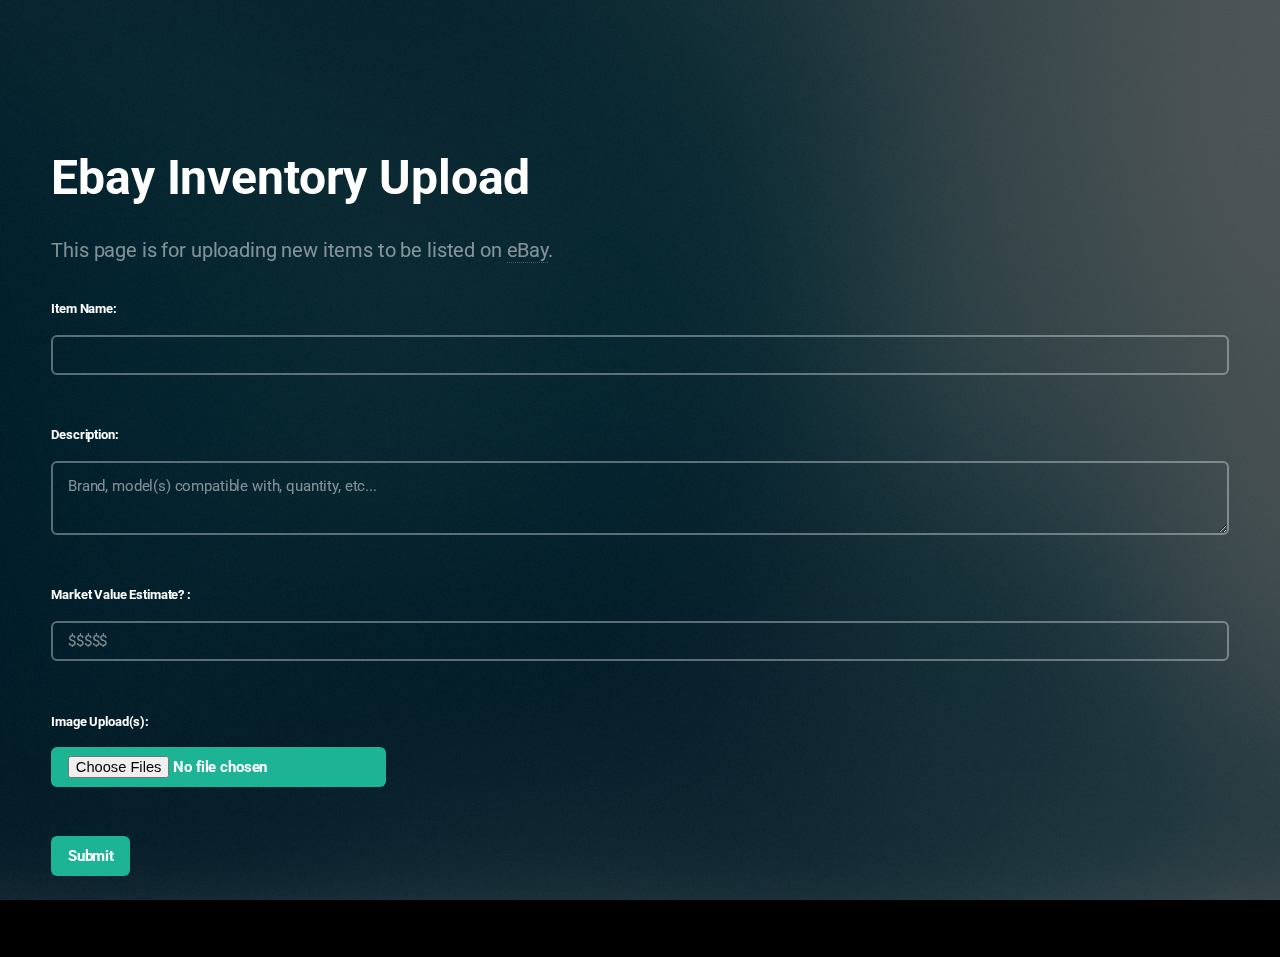
==== pages/index.html @ 5e9b17e1 "Initial Repo Setup" ====
<!DOCTYPE HTML>

<html>
<head>
    <title>eBay Inventory Upload</title>
    <meta charset="utf-8" />
    <meta name="viewport" content="width=device-width, initial-scale=1, user-scalable=no" />
    <link rel="stylesheet" href="assets/css/main.css"/>
</head>
<body class="is-preload">

    <!-- Header -->
    <header id="header">
        <h1>Ebay Inventory Upload</h1>
        <p>This page is for uploading new items to be listed on <a href="https://www.ebay.com">eBay</a>.</p>
        <p></p>
    </header>

    <!-- Item upload Form -->

    <form id="uploadForm" enctype="multipart/form-data" action="/upload" method="post">
        <label for="itemName">Item Name:</label>
        <input type="text" id="itemName" name="itemName" required>
        <br><br>
        <label for="itemDescription">Description:</label>
        <textarea id="itemDescription" name="itemDescription"
            placeholder="Brand, model(s) compatible with, quantity, etc..."></textarea>
        <br><br>
        <label for="cost">Market Value Estimate? :</label>
        <input type="text" id="cost" name="cost" placeholder="$$$$$">
        <br><br>
        <label for="imgUpload">Image Upload(s):</label>
        <input type="file" id="imgUpload" name="files" multiple="multiple">
        <br><br><br>
        <input type="submit" value="Submit">
    </form>

    <!-- Footer -->
    <!-- Scripts -->
    <script src="assets/js/main.js"></script>

</body>
</html>
---- pages/assets/css/main.css ----
@import url(fontawesome-all.min.css);
@import url("https://fonts.googleapis.com/css?family=Roboto:400,700");
/*
	Eventually by HTML5 UP
	html5up.net | @ajlkn
	Free for personal and commercial use under the CCA 3.0 license (html5up.net/license)
*/
html, body, div, span, applet, object,
iframe, h1, h2, h3, h4, h5, h6, p, blockquote,
pre, a, abbr, acronym, address, big, cite,
code, del, dfn, em, img, ins, kbd, q, s, samp,
small, strike, strong, sub, sup, tt, var, b,
u, i, center, dl, dt, dd, ol, ul, li, fieldset,
form, label, legend, table, caption, tbody,
tfoot, thead, tr, th, td, article, aside,
canvas, details, embed, figure, figcaption,
footer, header, hgroup, menu, nav, output, ruby,
section, summary, time, mark, audio, video {
    margin: 0;
    padding: 0;
    border: 0;
    font-size: 100%;
    font: inherit;
    vertical-align: baseline;
}

header.main {
    margin-top: 25%;
}

article, aside, details, figcaption, figure,
footer, header, hgroup, menu, nav, section {
    display: block;
}

body {
    line-height: 1;
}

ol, ul {
    list-style: none;
}

blockquote, q {
    quotes: none;
}

    blockquote:before, blockquote:after, q:before, q:after {
        content: '';
        content: none;
    }

table {
    border-collapse: collapse;
    border-spacing: 0;
}

body {
    -webkit-text-size-adjust: none;
}

mark {
    background-color: transparent;
    color: inherit;
}

input::-moz-focus-inner {
    border: 0;
    padding: 0;
}

input, select, textarea {
    -moz-appearance: none;
    -webkit-appearance: none;
    -ms-appearance: none;
    appearance: none;
}

/* Basic */
@-ms-viewport {
    width: device-width;
}

body {
    -ms-overflow-style: scrollbar;
}

@media screen and (max-width: 480px) {
    html, body {
        min-width: 320px;
    }
}



html {
    box-sizing: border-box;
}

*, *:before, *:after {
    box-sizing: inherit;
}

html, body {
    height: 100%;
    overflow-x: hidden;
    width: 100%;
}

@media screen and (max-height: 640px) {
    html, body {
        height: auto;
        min-height: 100%;
    }
}

body {
    display: -moz-flex;
    display: -webkit-flex;
    display: -ms-flex;
    display: flex;
    -moz-flex-direction: column;
    -webkit-flex-direction: column;
    -ms-flex-direction: column;
    flex-direction: column;
    -moz-justify-content: center;
    -webkit-justify-content: center;
    -ms-justify-content: center;
    justify-content: center;
    background-color: #000;
    padding: 6em 4em 4em 4em;
}

    body.is-preload *, body.is-preload *:before, body.is-preload *:after {
        -moz-animation: none !important;
        -webkit-animation: none !important;
        -ms-animation: none !important;
        animation: none !important;
        -moz-transition: none !important;
        -webkit-transition: none !important;
        -ms-transition: none !important;
        transition: none !important;
    }

    body > * {
        position: relative;
        z-index: 2;
    }

@media screen and (max-width: 1680px) {
    body {
        padding: 6em 3.5em 3.5em 3.5em;
    }
}

@media screen and (max-width: 736px) {
    body {
        padding: 5em 2em 2em 2em;
    }
}

@media screen and (max-width: 360px) {
    body {
        padding: 5em 1.25em 1.25em 1.25em;
    }
}

/* BG */
#bg {
    -moz-transition: opacity 2s ease-in-out;
    -webkit-transition: opacity 2s ease-in-out;
    -ms-transition: opacity 2s ease-in-out;
    transition: opacity 2s ease-in-out;
    height: 100%;
    left: 0;
    opacity: 0.375;
    position: fixed;
    top: 0;
    width: 100%;
    z-index: 1;
}

    #bg div {
        -moz-transition: opacity 3s ease;
        -webkit-transition: opacity 3s ease;
        -ms-transition: opacity 3s ease;
        transition: opacity 3s ease;
        background-size: cover;
        height: 100%;
        left: 0;
        opacity: 0;
        position: absolute;
        top: 0;
        visibility: hidden;
        width: 150%;
    }

        #bg div.visible {
            -moz-animation: bg 45s linear infinite;
            -webkit-animation: bg 45s linear infinite;
            -ms-animation: bg 45s linear infinite;
            animation: bg 45s linear infinite;
            opacity: 1;
            visibility: visible;
            z-index: 1;
        }

            #bg div.visible.top {
                z-index: 2;
            }

@media screen and (max-width: 1280px) {
    #bg div.visible {
        -moz-animation: bg 29.25s linear infinite;
        -webkit-animation: bg 29.25s linear infinite;
        -ms-animation: bg 29.25s linear infinite;
        animation: bg 29.25s linear infinite;
    }
}

@media screen and (max-width: 736px) {
    #bg div.visible {
        -moz-animation: bg 18s linear infinite;
        -webkit-animation: bg 18s linear infinite;
        -ms-animation: bg 18s linear infinite;
        animation: bg 18s linear infinite;
    }
}

#bg div:only-child {
    -moz-animation-direction: alternate !important;
    -webkit-animation-direction: alternate !important;
    -ms-animation-direction: alternate !important;
    animation-direction: alternate !important;
}

body.is-preload #bg {
    opacity: 0;
}

@-moz-keyframes bg {
    0% {
        -moz-transform: translateX(0);
        -webkit-transform: translateX(0);
        -ms-transform: translateX(0);
        transform: translateX(0);
    }

    100% {
        -moz-transform: translateX(-25%);
        -webkit-transform: translateX(-25%);
        -ms-transform: translateX(-25%);
        transform: translateX(-25%);
    }
}

@-webkit-keyframes bg {
    0% {
        -moz-transform: translateX(0);
        -webkit-transform: translateX(0);
        -ms-transform: translateX(0);
        transform: translateX(0);
    }

    100% {
        -moz-transform: translateX(-25%);
        -webkit-transform: translateX(-25%);
        -ms-transform: translateX(-25%);
        transform: translateX(-25%);
    }
}

@-ms-keyframes bg {
    0% {
        -moz-transform: translateX(0);
        -webkit-transform: translateX(0);
        -ms-transform: translateX(0);
        transform: translateX(0);
    }

    100% {
        -moz-transform: translateX(-25%);
        -webkit-transform: translateX(-25%);
        -ms-transform: translateX(-25%);
        transform: translateX(-25%);
    }
}

@keyframes bg {
    0% {
        -moz-transform: translateX(0);
        -webkit-transform: translateX(0);
        -ms-transform: translateX(0);
        transform: translateX(0);
    }

    100% {
        -moz-transform: translateX(-25%);
        -webkit-transform: translateX(-25%);
        -ms-transform: translateX(-25%);
        transform: translateX(-25%);
    }
}

/* Type */
body, input, select, textarea {
    color: rgba(255, 255, 255, 0.75);
    font-family: "Roboto", sans-serif;
    font-size: 16pt;
    font-weight: 400;
    letter-spacing: -0.01em;
    line-height: 1.65em;
}

@media screen and (max-width: 1680px) {
    body, input, select, textarea {
        font-size: 12pt;
    }
}

@media screen and (max-width: 1280px) {
    body, input, select, textarea {
        font-size: 11pt;
    }
}

@media screen and (max-width: 980px) {
    body, input, select, textarea {
        font-size: 12pt;
    }
}

@media screen and (max-width: 736px) {
    body, input, select, textarea {
        font-size: 12pt;
    }
}

@media screen and (max-width: 480px) {
    body, input, select, textarea {
        font-size: 12pt;
    }
}

a {
    -moz-transition: border-bottom-color 0.2s ease, color 0.2s ease;
    -webkit-transition: border-bottom-color 0.2s ease, color 0.2s ease;
    -ms-transition: border-bottom-color 0.2s ease, color 0.2s ease;
    transition: border-bottom-color 0.2s ease, color 0.2s ease;
    border-bottom: dotted 1px rgba(255, 255, 255, 0.25);
    color: #1cb495;
    text-decoration: none;
}

    a:hover {
        border-bottom-color: transparent;
        color: #1cb495 !important;
        text-decoration: none;
    }

strong, b {
    color: #fff;
    font-weight: 700;
}

em, i {
    font-style: italic;
}

p {
    margin: 0 0 2em 0;
}

h1, h2, h3, h4, h5, h6 {
    color: #fff;
    font-weight: 700;
    line-height: 1em;
    margin: 0 0 1em 0;
}

    h1 a, h2 a, h3 a, h4 a, h5 a, h6 a {
        color: inherit;
        text-decoration: none;
    }

h1 {
    font-size: 2.5em;
    line-height: 1.25em;
}

h2 {
    font-size: 1.75em;
    line-height: 1.5em;
}

h3 {
    font-size: 1.35em;
    line-height: 1.5em;
}

h4 {
    font-size: 1.1em;
    line-height: 1.5em;
}

h5 {
    font-size: 0.9em;
    line-height: 1.5em;
}

h6 {
    font-size: 0.7em;
    line-height: 1.5em;
}

sub {
    font-size: 0.8em;
    position: relative;
    top: 0.5em;
}

sup {
    font-size: 0.8em;
    position: relative;
    top: -0.5em;
}

blockquote {
    border-left: solid 8px rgba(255, 255, 255, 0.35);
    font-style: italic;
    margin: 0 0 2em 0;
    padding: 0.5em 0 0.5em 2em;
}

code {
    background: rgba(255, 255, 255, 0.125);
    border-radius: 6px;
    border: solid 2px rgba(255, 255, 255, 0.35);
    font-family: "Courier New", monospace;
    font-size: 0.9em;
    margin: 0 0.25em;
    padding: 0.25em 0.65em;
}

pre {
    -webkit-overflow-scrolling: touch;
    font-family: "Courier New", monospace;
    font-size: 0.9em;
    margin: 0 0 2em 0;
}

    pre code {
        display: block;
        line-height: 1.75em;
        padding: 1em 1.5em;
        overflow-x: auto;
    }

hr {
    border: 0;
    border-bottom: solid 2px rgba(255, 255, 255, 0.35);
    margin: 2em 0;
}

    hr.major {
        margin: 3em 0;
    }

/* Section/Article */
section.special, article.special {
    text-align: center;
}

header p {
    color: rgba(255, 255, 255, 0.5);
    position: relative;
    margin: 0 0 1.5em 0;
}

header h2 + p {
    font-size: 1.25em;
    margin-top: -1em;
    line-height: 1.5em;
}

header h3 + p {
    font-size: 1.1em;
    margin-top: -0.8em;
    line-height: 1.5em;
}

header h4 + p,
header h5 + p,
header h6 + p {
    font-size: 0.9em;
    margin-top: -0.6em;
    line-height: 1.5em;
}

@media screen and (max-width: 980px) {
    header br {
        display: none;
    }
}

@media screen and (max-width: 736px) {
    header br {
        display: inline;
    }
}

@media screen and (max-width: 480px) {
    header br {
        display: none;
    }
}

/* Icon */
.icon {
    text-decoration: none;
    border-bottom: none;
    position: relative;
}

    .icon:before {
        -moz-osx-font-smoothing: grayscale;
        -webkit-font-smoothing: antialiased;
        display: inline-block;
        font-style: normal;
        font-variant: normal;
        text-rendering: auto;
        line-height: 1;
        text-transform: none !important;
        font-family: 'Font Awesome 5 Free';
        font-weight: 400;
    }

    .icon > .label {
        display: none;
    }

    .icon:before {
        line-height: inherit;
    }

    .icon.solid:before {
        font-weight: 900;
    }

    .icon.brands:before {
        font-family: 'Font Awesome 5 Brands';
    }

/* List */
ol {
    list-style: decimal;
    margin: 0 0 2em 0;
    padding-left: 1.25em;
}

    ol li {
        padding-left: 0.25em;
    }

ul {
    list-style: disc;
    margin: 0 0 2em 0;
    padding-left: 1em;
}

    ul li {
        padding-left: 0.5em;
    }

    /* Icons */
    ul.icons {
        cursor: default;
        list-style: none;
        padding-left: 0;
    }

        ul.icons li {
            display: inline-block;
            padding: 0 1em 0 0;
        }

            ul.icons li:last-child {
                padding-right: 0;
            }

            ul.icons li .icon:before {
                font-size: 1.25em;
            }

            ul.icons li a {
                color: inherit;
            }

/* Form */
form {
    margin: 0 0 2em 0;
}

    form .message {
        text-decoration: none;
        -moz-transition: opacity 0.2s ease-in-out, -moz-transform 0.2s ease-in-out;
        -webkit-transition: opacity 0.2s ease-in-out, -webkit-transform 0.2s ease-in-out;
        -ms-transition: opacity 0.2s ease-in-out, -ms-transform 0.2s ease-in-out;
        transition: opacity 0.2s ease-in-out, transform 0.2s ease-in-out;
        -moz-transform: scale(1.05);
        -webkit-transform: scale(1.05);
        -ms-transform: scale(1.05);
        transform: scale(1.05);
        height: 2.75em;
        line-height: 2.75em;
        opacity: 0;
    }

        form .message:before {
            -moz-osx-font-smoothing: grayscale;
            -webkit-font-smoothing: antialiased;
            display: inline-block;
            font-style: normal;
            font-variant: normal;
            text-rendering: auto;
            line-height: 1;
            text-transform: none !important;
            font-family: 'Font Awesome 5 Free';
            font-weight: 900;
        }

        form .message:before {
            margin-right: 0.5em;
        }

        form .message.visible {
            -moz-transform: scale(1);
            -webkit-transform: scale(1);
            -ms-transform: scale(1);
            transform: scale(1);
            opacity: 1;
        }

        form .message.success {
            color: #1cb495;
        }

            form .message.success:before {
                content: '\f00c';
            }

        form .message.failure {
            color: #ff2361;
        }

            form .message.failure:before {
                content: '\f119';
            }

label {
    color: #fff;
    display: block;
    font-size: 0.9em;
    font-weight: 700;
    margin: 0 0 1em 0;
}

@-moz-keyframes focus {
    0% {
        -moz-transform: scale(1);
        -webkit-transform: scale(1);
        -ms-transform: scale(1);
        transform: scale(1);
    }

    50% {
        -moz-transform: scale(1.025);
        -webkit-transform: scale(1.025);
        -ms-transform: scale(1.025);
        transform: scale(1.025);
    }

    100% {
        -moz-transform: scale(1);
        -webkit-transform: scale(1);
        -ms-transform: scale(1);
        transform: scale(1);
    }
}

@-webkit-keyframes focus {
    0% {
        -moz-transform: scale(1);
        -webkit-transform: scale(1);
        -ms-transform: scale(1);
        transform: scale(1);
    }

    50% {
        -moz-transform: scale(1.025);
        -webkit-transform: scale(1.025);
        -ms-transform: scale(1.025);
        transform: scale(1.025);
    }

    100% {
        -moz-transform: scale(1);
        -webkit-transform: scale(1);
        -ms-transform: scale(1);
        transform: scale(1);
    }
}

@-ms-keyframes focus {
    0% {
        -moz-transform: scale(1);
        -webkit-transform: scale(1);
        -ms-transform: scale(1);
        transform: scale(1);
    }

    50% {
        -moz-transform: scale(1.025);
        -webkit-transform: scale(1.025);
        -ms-transform: scale(1.025);
        transform: scale(1.025);
    }

    100% {
        -moz-transform: scale(1);
        -webkit-transform: scale(1);
        -ms-transform: scale(1);
        transform: scale(1);
    }
}

@keyframes focus {
    0% {
        -moz-transform: scale(1);
        -webkit-transform: scale(1);
        -ms-transform: scale(1);
        transform: scale(1);
    }

    50% {
        -moz-transform: scale(1.025);
        -webkit-transform: scale(1.025);
        -ms-transform: scale(1.025);
        transform: scale(1.025);
    }

    100% {
        -moz-transform: scale(1);
        -webkit-transform: scale(1);
        -ms-transform: scale(1);
        transform: scale(1);
    }
}

input[type="text"],
input[type="password"],
input[type="email"],
select,
textarea {
    -moz-appearance: none;
    -webkit-appearance: none;
    -ms-appearance: none;
    appearance: none;
    -moz-transform: scale(1);
    -webkit-transform: scale(1);
    -ms-transform: scale(1);
    transform: scale(1);
    -moz-transition: border-color 0.2s ease, background-color 0.2s ease;
    -webkit-transition: border-color 0.2s ease, background-color 0.2s ease;
    -ms-transition: border-color 0.2s ease, background-color 0.2s ease;
    transition: border-color 0.2s ease, background-color 0.2s ease;
    background-color: transparent;
    border-radius: 6px;
    border: none;
    border: solid 2px rgba(255, 255, 255, 0.35);
    color: inherit;
    display: block;
    outline: 0;
    padding: 0 1em;
    text-decoration: none;
    width: 100%;
}

    input[type="text"]:invalid,
    input[type="password"]:invalid,
    input[type="email"]:invalid,
    select:invalid,
    textarea:invalid {
        box-shadow: none;
    }

    input[type="text"]:focus,
    input[type="password"]:focus,
    input[type="email"]:focus,
    select:focus,
    textarea:focus {
        -moz-animation: focus 0.1s;
        -webkit-animation: focus 0.1s;
        -ms-animation: focus 0.1s;
        animation: focus 0.1s;
        background-color: rgba(255, 255, 255, 0.125);
        border-color: #1cb495;
    }

select {
    background-image: url("data:image/svg+xml;charset=utf8,%3Csvg xmlns='http://www.w3.org/2000/svg' width='40' height='40' preserveAspectRatio='none' viewBox='0 0 40 40'%3E%3Cpath d='M9.4,12.3l10.4,10.4l10.4-10.4c0.2-0.2,0.5-0.4,0.9-0.4c0.3,0,0.6,0.1,0.9,0.4l3.3,3.3c0.2,0.2,0.4,0.5,0.4,0.9 c0,0.4-0.1,0.6-0.4,0.9L20.7,31.9c-0.2,0.2-0.5,0.4-0.9,0.4c-0.3,0-0.6-0.1-0.9-0.4L4.3,17.3c-0.2-0.2-0.4-0.5-0.4-0.9 c0-0.4,0.1-0.6,0.4-0.9l3.3-3.3c0.2-0.2,0.5-0.4,0.9-0.4S9.1,12.1,9.4,12.3z' fill='rgba(255, 255, 255, 0.35)' /%3E%3C/svg%3E");
    background-size: 1.25rem;
    background-repeat: no-repeat;
    background-position: calc(100% - 1rem) center;
    height: 2.75em;
    padding-right: 2.75em;
    text-overflow: ellipsis;
}

    select option {
        color: #fff;
        background: #000;
    }

    select:focus::-ms-value {
        background-color: transparent;
    }

    select::-ms-expand {
        display: none;
    }

input[type="text"],
input[type="password"],
input[type="email"],
select {
    height: 2.75em;
}

textarea {
    padding: 0.75em 1em;
}

input[type="checkbox"],
input[type="radio"] {
    -moz-appearance: none;
    -webkit-appearance: none;
    -ms-appearance: none;
    appearance: none;
    display: block;
    float: left;
    margin-right: -2em;
    opacity: 0;
    width: 1em;
    z-index: -1;
}

    input[type="checkbox"] + label,
    input[type="radio"] + label {
        text-decoration: none;
        color: rgba(255, 255, 255, 0.75);
        cursor: pointer;
        display: inline-block;
        font-size: 1em;
        font-weight: 400;
        padding-left: 2.4em;
        padding-right: 0.75em;
        position: relative;
    }

        input[type="checkbox"] + label:before,
        input[type="radio"] + label:before {
            -moz-osx-font-smoothing: grayscale;
            -webkit-font-smoothing: antialiased;
            display: inline-block;
            font-style: normal;
            font-variant: normal;
            text-rendering: auto;
            line-height: 1;
            text-transform: none !important;
            font-family: 'Font Awesome 5 Free';
            font-weight: 900;
        }

        input[type="checkbox"] + label:before,
        input[type="radio"] + label:before {
            background: rgba(255, 255, 255, 0.125);
            border-radius: 6px;
            border: solid 2px rgba(255, 255, 255, 0.35);
            content: '';
            display: inline-block;
            font-size: 0.8em;
            height: 1.65em;
            left: 0;
            line-height: 1.65em;
            position: absolute;
            text-align: center;
            top: 0;
            width: 1.65em;
        }

    input[type="checkbox"]:checked + label:before,
    input[type="radio"]:checked + label:before {
        background: #1cb495;
        border-color: #1cb495;
        color: #ffffff;
        content: '\f00c';
    }

    input[type="checkbox"]:focus + label:before,
    input[type="radio"]:focus + label:before {
        border-color: #1cb495;
        box-shadow: 0 0 0 2px #1cb495;
    }

    input[type="checkbox"] + label:before {
        border-radius: 6px;
    }

    input[type="radio"] + label:before {
        border-radius: 100%;
    }

::-webkit-input-placeholder {
    color: rgba(255, 255, 255, 0.5) !important;
    opacity: 1.0;
}

:-moz-placeholder {
    color: rgba(255, 255, 255, 0.5) !important;
    opacity: 1.0;
}

::-moz-placeholder {
    color: rgba(255, 255, 255, 0.5) !important;
    opacity: 1.0;
}

:-ms-input-placeholder {
    color: rgba(255, 255, 255, 0.5) !important;
    opacity: 1.0;
}

.formerize-placeholder {
    color: rgba(255, 255, 255, 0.5) !important;
    opacity: 1.0;
}

/* Button */
input[type="submit"],
input[type="reset"],
input[type="file"],
input[type="button"],
button,
.button {
    -moz-appearance: none;
    -webkit-appearance: none;
    -ms-appearance: none;
    appearance: none;
    -moz-transition: background-color 0.2s ease-in-out, color 0.2s ease-in-out, opacity 0.2s ease-in-out;
    -webkit-transition: background-color 0.2s ease-in-out, color 0.2s ease-in-out, opacity 0.2s ease-in-out;
    -ms-transition: background-color 0.2s ease-in-out, color 0.2s ease-in-out, opacity 0.2s ease-in-out;
    transition: background-color 0.2s ease-in-out, color 0.2s ease-in-out, opacity 0.2s ease-in-out;
    background-color: #1cb495;
    border-radius: 6px;
    border: 0;
    color: #ffffff !important;
    cursor: pointer;
    display: inline-block;
    font-weight: 700;
    height: 2.75em;
    line-height: 2.75em;
    padding: 0 1.125em;
    text-align: center;
    text-decoration: none;
    white-space: nowrap;
}

    input[type="submit"]:hover,
    input[type="reset"]:hover,
    input[type="file"]:hover,
    input[type="button"]:hover,
    button:hover,
    .button:hover {
        background-color: #1fcaa7;
    }

    input[type="submit"]:active,
    input[type="reset"]:active,
    input[type="button"]:active,
    input[type="file"]:active,
    button:active,
    .button:active {
        background-color: #199e83;
    }

    input[type="submit"].disabled, input[type="submit"]:disabled,
    input[type="reset"].disabled,
    input[type="reset"]:disabled,
    input[type="button"].disabled,
    input[type="button"]:disabled,
    input[type="file"]:disabled,
    button.disabled,
    button:disabled,
    .button.disabled,
    .button:disabled {
        opacity: 0.5;
    }

@media screen and (max-width: 480px) {
    input[type="submit"],
    input[type="reset"],
    input[type="file"],
    input[type="button"],
    button,
    .button {
        padding: 0;
    }
}

/* Header */
#header h1 {
    font-size: 3.25em;
    margin: 10% 0 0.55em 0;
}

#header p {
    font-size: 1.35em;
    line-height: 1.65em;
}

#header a {
    color: inherit;
}

@media screen and (max-width: 736px) {
    #header h1 {
        font-size: 2em;
    }

    #header p {
        font-size: 1em;
    }
}

@media screen and (max-width: 480px) {
    #header {
        margin: 0 0 1em 0;
    }
}

/* Signup Form */
#signup-form {
    display: -moz-flex;
    display: -webkit-flex;
    display: -ms-flex;
    display: flex;
    position: relative;
}

    #signup-form input[type="text"],
    #signup-form input[type="password"],
    #signup-form input[type="email"] {
        width: 18em;
    }

    #signup-form > * {
        margin: 0 0 0 1em;
    }

    #signup-form > :first-child {
        margin: 0 0 0 0;
    }

@media screen and (max-width: 480px) {
    #signup-form {
        -moz-flex-direction: column;
        -webkit-flex-direction: column;
        -ms-flex-direction: column;
        flex-direction: column;
    }

        #signup-form input[type="type"],
        #signup-form input[type="password"],
        #signup-form input[type="email"] {
            width: 100%;
        }

        #signup-form > * {
            margin: 1.25em 0 0 0;
        }

        #signup-form .message {
            bottom: -1.5em;
            font-size: 0.9em;
            height: 1em;
            left: 0;
            line-height: inherit;
            margin-top: 0;
            position: absolute;
        }
}

/* Footer */
#footer {
    -moz-transition: opacity 0.5s ease-in-out;
    -webkit-transition: opacity 0.5s ease-in-out;
    -ms-transition: opacity 0.5s ease-in-out;
    transition: opacity 0.5s ease-in-out;
    bottom: 4em;
    color: rgba(255, 255, 255, 0.5);
    left: 4em;
    opacity: 0.5;
    position: absolute;
}

    #footer .icons {
        margin: 0 0 0.5em 0;
    }

    #footer .copyright {
        font-size: 0.8em;
        list-style: none;
        padding: 0;
    }

        #footer .copyright li {
            border-left: solid 1px rgba(255, 255, 255, 0.25);
            display: inline-block;
            line-height: 1em;
            margin: 0 0 0 0.75em;
            padding: 0 0 0 0.75em;
        }

            #footer .copyright li:first-child {
                border-left: 0;
                margin-left: 0;
                padding-left: 0;
            }

        #footer .copyright a {
            color: inherit;
        }

    #footer:hover {
        opacity: 1;
    }

    #footer > :last-child {
        margin-bottom: 0;
    }

@media screen and (max-width: 1680px) {
    #footer {
        bottom: 3.5em;
        left: 3.5em;
    }
}

@media screen and (max-width: 736px) {
    #footer {
        bottom: 2em;
        left: 2em;
    }
}

@media screen and (max-width: 360px) {
    #footer {
        bottom: 1.25em;
        left: 1.25em;
    }
}

@media screen and (max-height: 640px) {
    #footer {
        bottom: auto;
        left: auto;
        margin: 1em 0 0 0;
        position: relative;
    }
}
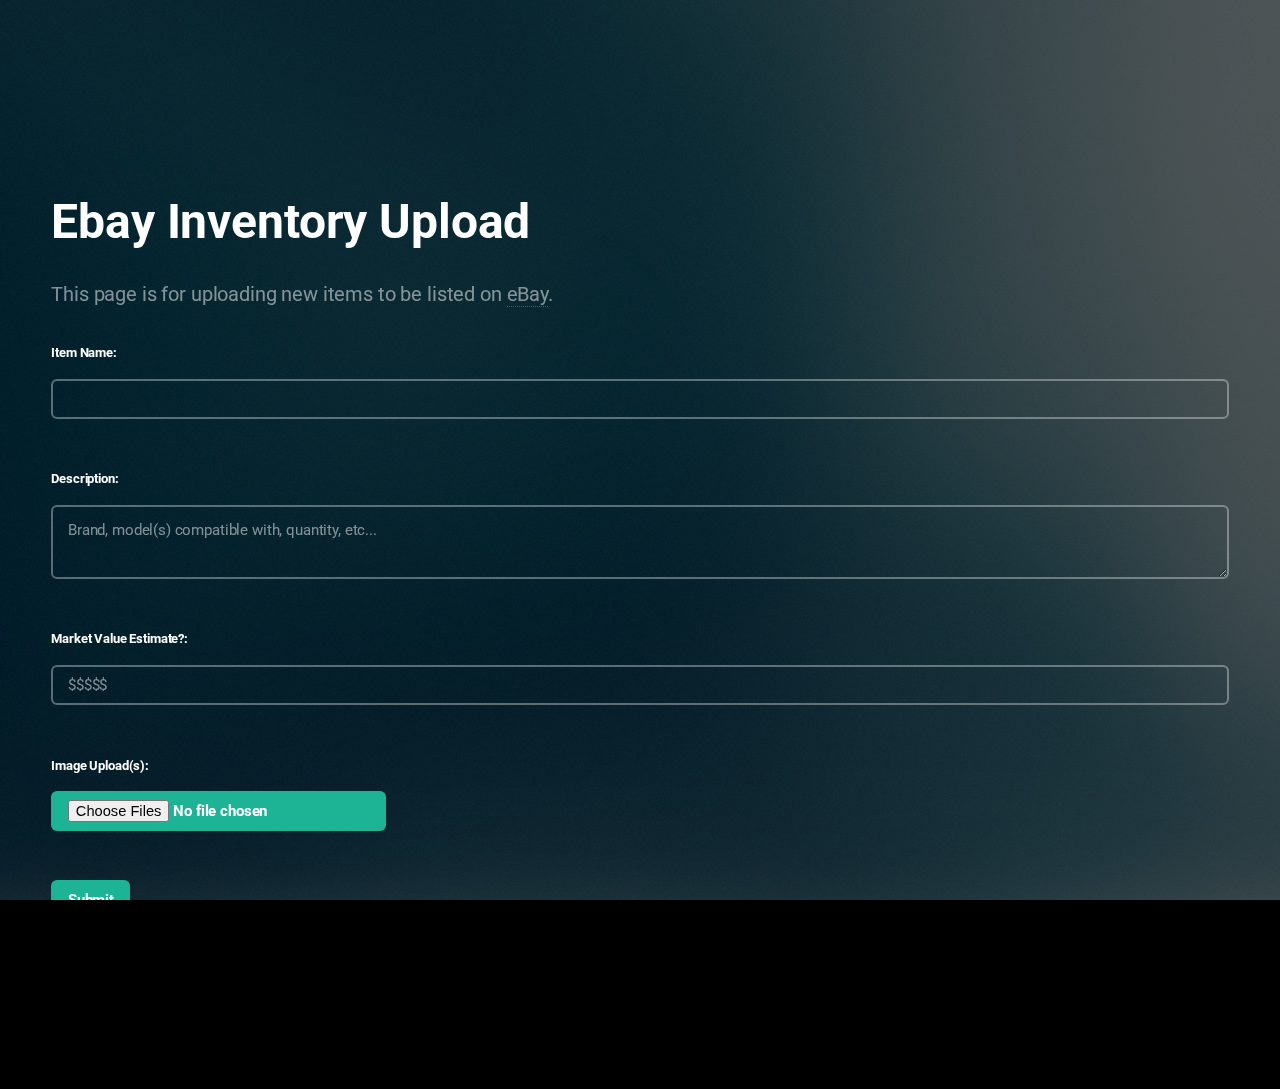
==== commit fc520270: "Add files via upload" ====
--- a/pages/index.html
+++ b/pages/index.html
@@ -20,20 +20,24 @@
 
     <form id="uploadForm" enctype="multipart/form-data" action="/upload" method="post">
         <label for="itemName">Item Name:</label>
-        <input type="text" id="itemName" name="itemName" required>
+        <input type="text" id="itemName" name="itemName" maxlength="50" required>
         <br><br>
         <label for="itemDescription">Description:</label>
         <textarea id="itemDescription" name="itemDescription"
-            placeholder="Brand, model(s) compatible with, quantity, etc..."></textarea>
+                  placeholder="Brand, model(s) compatible with, quantity, etc..."
+                  maxlength="500"></textarea>
         <br><br>
-        <label for="cost">Market Value Estimate? :</label>
-        <input type="text" id="cost" name="cost" placeholder="$$$$$">
+        <label for="cost">Market Value Estimate?:</label>
+        <input type="text" id="cost" name="cost" maxlength="50" placeholder="$$$$$">
         <br><br>
         <label for="imgUpload">Image Upload(s):</label>
         <input type="file" id="imgUpload" name="files" multiple="multiple">
+        <input type="hidden" id="uploadID" name="uploadID" value="Date.Now()" />
         <br><br><br>
         <input type="submit" value="Submit">
     </form>
+    <br /> <br />
+    <input type="button" value="Previous Uploads" onclick="location.href = '/pastUploads';">
 
     <!-- Footer -->
     <!-- Scripts -->
--- a/pages/assets/css/main.css
+++ b/pages/assets/css/main.css
@@ -1014,14 +1014,14 @@
     input[type="button"],
     button,
     .button {
-        padding: 0;
+        /*padding: 0;*/
     }
 }
 
 /* Header */
 #header h1 {
     font-size: 3.25em;
-    margin: 10% 0 0.55em 0;
+    margin: 25% 0 0.55em 0;
 }
 
 #header p {
@@ -1036,6 +1036,7 @@
 @media screen and (max-width: 736px) {
     #header h1 {
         font-size: 2em;
+        margin: 50% 0 0.5em 0;
     }
 
     #header p {
